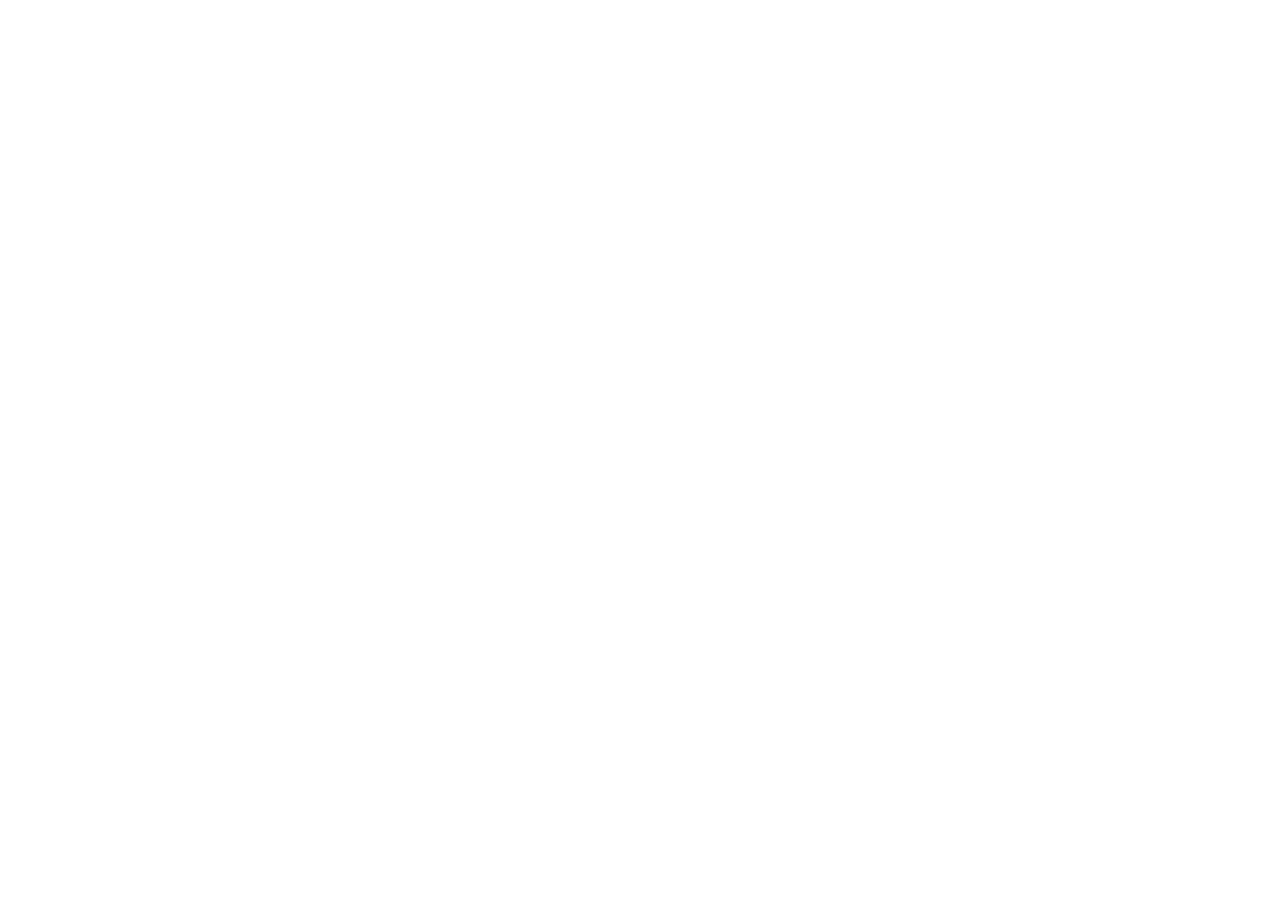
==== sales.html @ e820dfa2 "Merge pull request #1 from baradweelrawan/sales" ====
<!DOCTYPE html>
<html lang="en">
<head>
    <meta charset="UTF-8">
    <meta http-equiv="X-UA-Compatible" content="IE=edge">
    <meta name="viewport" content="width=device-width, initial-scale=1.0">
    <title>Document</title>
</head>
<body>
    
</body>
</html>
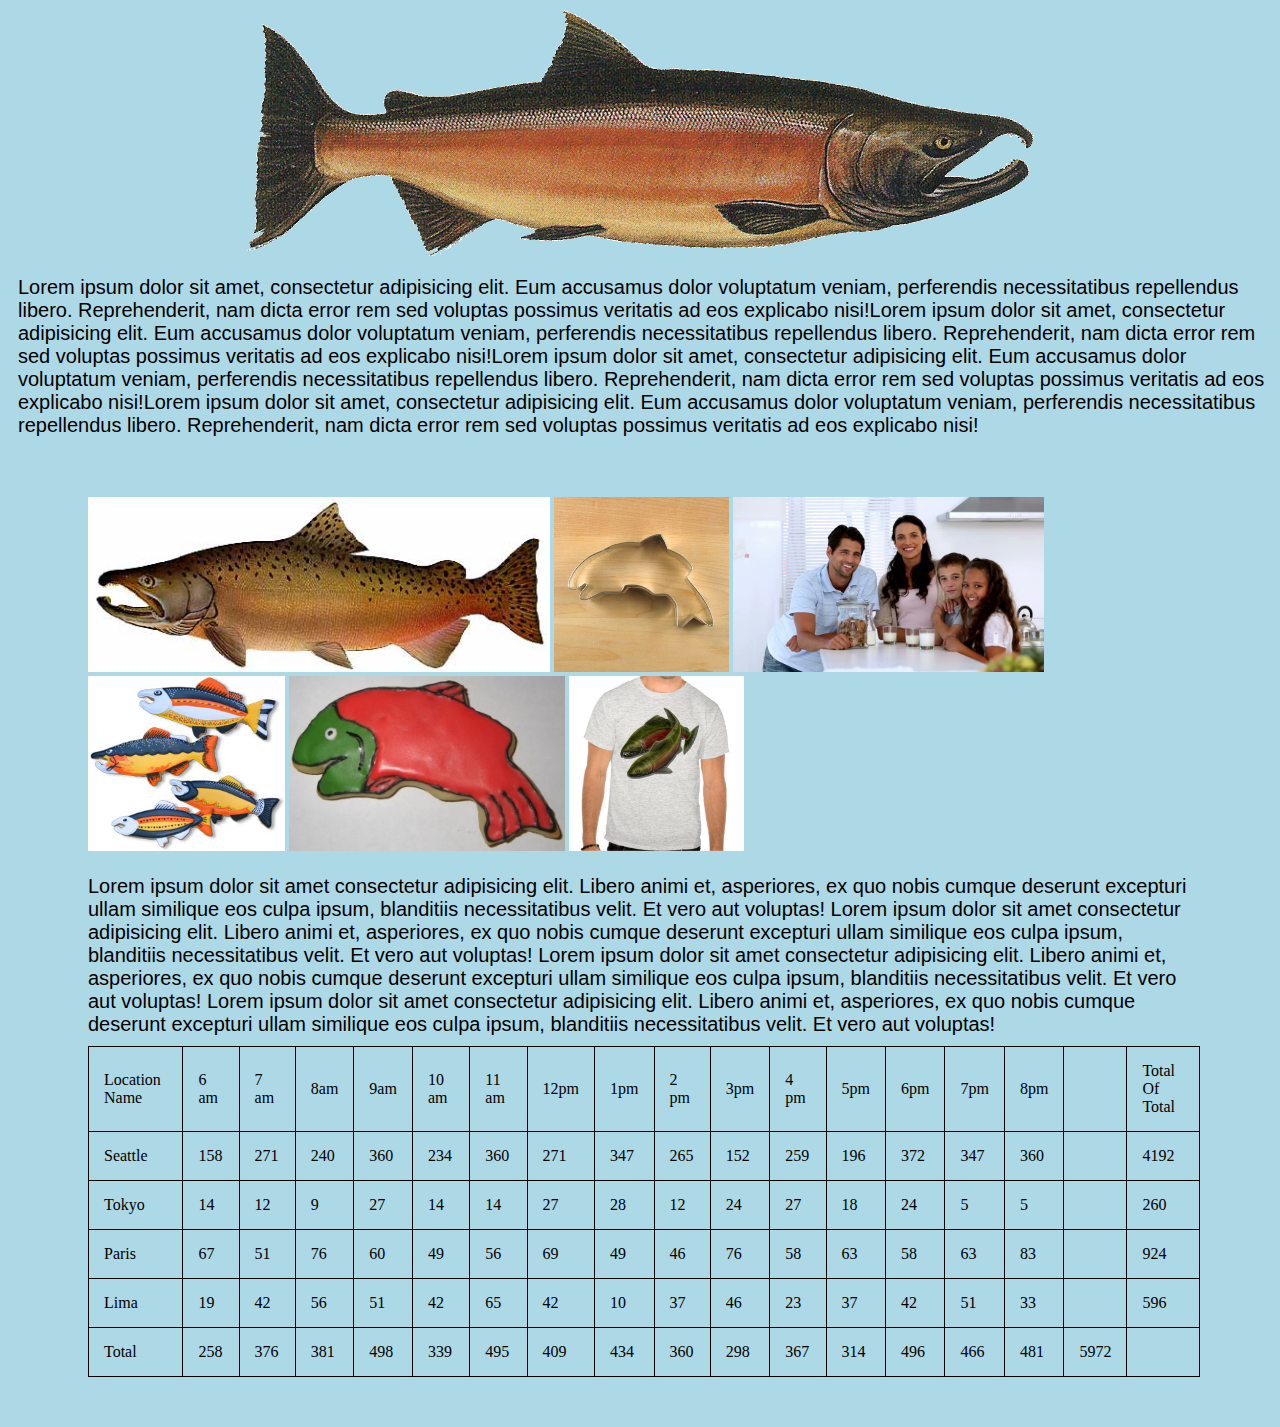
==== commit 48f00e42: "done" ====
--- a/sales.html
+++ b/sales.html
@@ -5,8 +5,40 @@
     <meta http-equiv="X-UA-Compatible" content="IE=edge">
     <meta name="viewport" content="width=device-width, initial-scale=1.0">
     <title>Document</title>
+    <link href= "css/style.css" type="text/css" rel="stylesheet"/>
+   
 </head>
 <body>
+  <header>
+    <img src="images/salmon.png" alt="" srcset="" />
+    <p>Lorem ipsum dolor sit amet, consectetur adipisicing elit. Eum accusamus dolor voluptatum veniam, perferendis necessitatibus repellendus libero.
+       Reprehenderit, nam dicta error rem sed voluptas possimus veritatis ad eos explicabo nisi!Lorem ipsum dolor sit amet, consectetur adipisicing elit. Eum accusamus dolor voluptatum veniam, perferendis necessitatibus repellendus libero.
+       Reprehenderit, nam dicta error rem sed voluptas possimus veritatis ad eos explicabo nisi!Lorem ipsum dolor sit amet, consectetur adipisicing elit. Eum accusamus dolor voluptatum veniam, perferendis necessitatibus repellendus libero.
+       Reprehenderit, nam dicta error rem sed voluptas possimus veritatis ad eos explicabo nisi!Lorem ipsum dolor sit amet, consectetur adipisicing elit. Eum accusamus dolor voluptatum veniam, perferendis necessitatibus repellendus libero.
+       Reprehenderit, nam dicta error rem sed voluptas possimus veritatis ad eos explicabo nisi!</p>
+  </header>
+  <main>
+  <div id ="sales"> 
+     <section>
+      <img src="images/chinook.jpg" alt="" srcset="" widt=100 height="175"/>
+      <img src="images/cutter.jpeg" alt="" srcset="" widt=100 height="175"/>
+      <img src="images/family.jpg" alt="" srcset="" widt=100 height="175"/>
+      <img src="images/fish.jpg" alt="" srcset="" widt=100 height="175"/>
+      <img src="images/frosted-cookie.jpg" alt="" srcset=""widt=100 height="175" />
+      <img src="images/shirt.jpg" alt="" srcset="" widt=100 height="175"/>
+      <p>
+        Lorem ipsum dolor sit amet consectetur adipisicing elit. Libero animi et, asperiores, ex quo nobis cumque
+         deserunt excepturi ullam similique eos culpa ipsum, blanditiis necessitatibus velit. Et vero aut voluptas! Lorem ipsum dolor sit amet consectetur adipisicing elit. Libero animi et, asperiores, ex quo nobis cumque
+         deserunt excepturi ullam similique eos culpa ipsum, blanditiis necessitatibus velit. Et vero aut voluptas! Lorem ipsum dolor sit amet consectetur adipisicing elit. Libero animi et, asperiores, ex quo nobis cumque
+         deserunt excepturi ullam similique eos culpa ipsum, blanditiis necessitatibus velit. Et vero aut voluptas! Lorem ipsum dolor sit amet consectetur adipisicing elit. Libero animi et, asperiores, ex quo nobis cumque
+         deserunt excepturi ullam similique eos culpa ipsum, blanditiis necessitatibus velit. Et vero aut voluptas!
+      </p>
+     </div> 
+     </section>
+             
+    </main> 
     
-</body>
+  <script src = "js/app.js"></script>
+ </body>
+ 
 </html>--- a/css/style.css
+++ b/css/style.css
@@ -0,0 +1,58 @@
+body{
+  background-color: lightblue;
+}
+table, th, td {
+  border: 1px solid black;
+}
+/*
+table {
+  width: 100%;
+}
+*/
+table {
+  border-collapse: collapse;
+}
+
+th, td {
+  padding: 15px;
+  text-align: left;
+}
+
+/*@media (max-width:480px) {
+  .urlCell{
+     visibility:hidden;
+  }
+  */
+header img{
+    margin: 10px auto 20px;
+    display: block;
+  /*  position: -webkit-sticky;
+    position: sticky;
+    top: 0;*/
+}  
+header p{
+  font-family: 'Gill Sans', 'Gill Sans MT', Calibri, 'Trebuchet MS', sans-serif;
+  font-size: 20px;
+  margin-bottom: 10px;
+  margin-left: 10px;
+  margin-top: 10px;
+}  
+
+#sales{
+  display:inline-block;
+  padding:50px ;
+  position: absolute;
+  float: left;
+  margin-top: auto;
+ /* margin: 80px;*/
+ margin-left: 30px;
+ margin-right: 30px;
+ margin-bottom: 50px;
+ vertical-align: middle;
+}
+div section p{
+  font-family: 'Gill Sans', 'Gill Sans MT', Calibri, 'Trebuchet MS', sans-serif;
+  font-size: 20px;
+  margin-bottom: 10px;
+
+}
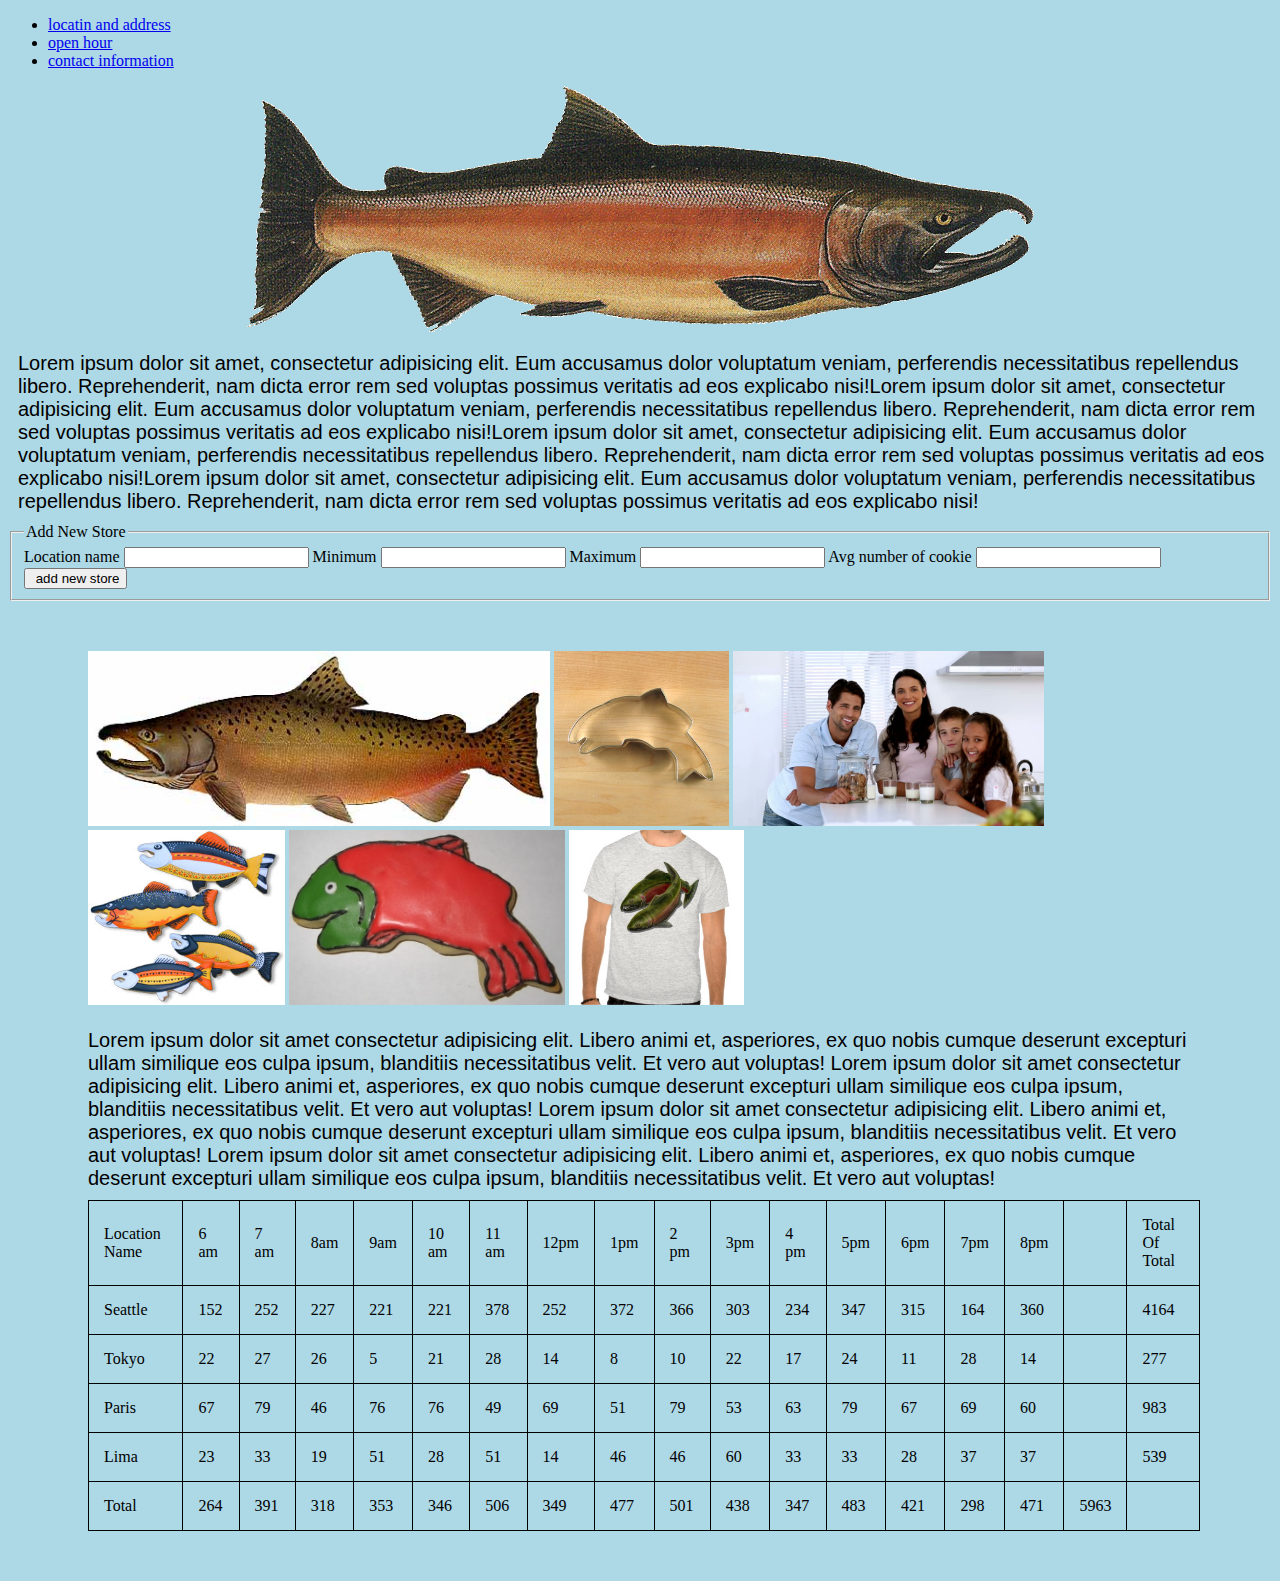
==== commit 99129569: "Add Form" ====
--- a/sales.html
+++ b/sales.html
@@ -10,14 +10,50 @@
 </head>
 <body>
   <header>
+    <ul>
+      <li>
+        <a href="#"> locatin and address</a> 
+
+      </li>
+      <li>
+        <a href="#">open hour</a>
+      </li>
+      <li>
+        <a href="#">contact information</a>
+      </li>
+      
+
+    </ul>
     <img src="images/salmon.png" alt="" srcset="" />
     <p>Lorem ipsum dolor sit amet, consectetur adipisicing elit. Eum accusamus dolor voluptatum veniam, perferendis necessitatibus repellendus libero.
        Reprehenderit, nam dicta error rem sed voluptas possimus veritatis ad eos explicabo nisi!Lorem ipsum dolor sit amet, consectetur adipisicing elit. Eum accusamus dolor voluptatum veniam, perferendis necessitatibus repellendus libero.
        Reprehenderit, nam dicta error rem sed voluptas possimus veritatis ad eos explicabo nisi!Lorem ipsum dolor sit amet, consectetur adipisicing elit. Eum accusamus dolor voluptatum veniam, perferendis necessitatibus repellendus libero.
        Reprehenderit, nam dicta error rem sed voluptas possimus veritatis ad eos explicabo nisi!Lorem ipsum dolor sit amet, consectetur adipisicing elit. Eum accusamus dolor voluptatum veniam, perferendis necessitatibus repellendus libero.
        Reprehenderit, nam dicta error rem sed voluptas possimus veritatis ad eos explicabo nisi!</p>
+
+      
   </header>
   <main>
+    <form action="" id="storeForm" >
+      <fieldset>
+        <legend> Add New Store</legend>
+        <label for="location">Location name</label>
+        <input id="location" name="location" type="text" placholder="location"></label>
+
+        <label for="seatMin">Minimum</label>
+        <input id="seatMin" name="seatMin" type="text" placholder="seatMin"></label>
+
+        <label for="seatMax">Maximum</label>
+        <input id="seatMax" name="seatMax" type="text" placholder="seatMax"></label>
+
+        <label for="avgCookie">Avg number of cookie</label>
+        <input id="avgCookie" name="avgCookie" type="text" placholder="avgCookie"></label>
+
+        <input type="submit" value=" add new store" />
+
+
+      </fieldset>
+    </form>
   <div id ="sales"> 
      <section>
       <img src="images/chinook.jpg" alt="" srcset="" widt=100 height="175"/>
@@ -37,7 +73,6 @@
      </section>
              
     </main> 
-    
   <script src = "js/app.js"></script>
  </body>
  
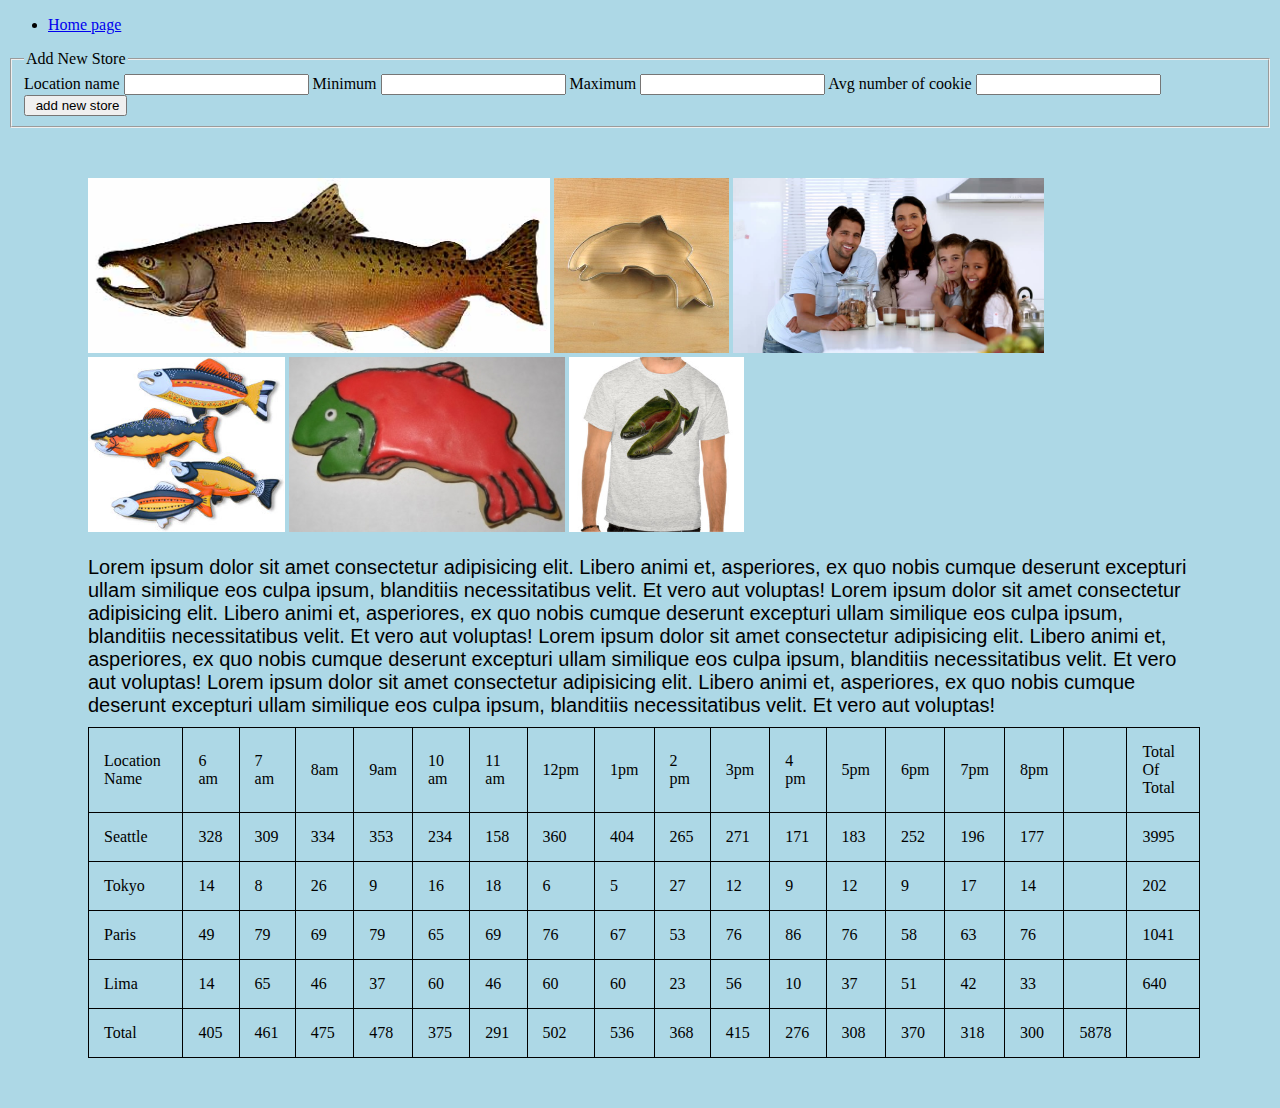
==== commit fd11504f: "add form" ====
--- a/sales.html
+++ b/sales.html
@@ -10,28 +10,13 @@
 </head>
 <body>
   <header>
+    <nav>
     <ul>
       <li>
-        <a href="#"> locatin and address</a> 
-
+        <a href="index.html"> Home page</a> 
       </li>
-      <li>
-        <a href="#">open hour</a>
-      </li>
-      <li>
-        <a href="#">contact information</a>
-      </li>
-      
-
     </ul>
-    <img src="images/salmon.png" alt="" srcset="" />
-    <p>Lorem ipsum dolor sit amet, consectetur adipisicing elit. Eum accusamus dolor voluptatum veniam, perferendis necessitatibus repellendus libero.
-       Reprehenderit, nam dicta error rem sed voluptas possimus veritatis ad eos explicabo nisi!Lorem ipsum dolor sit amet, consectetur adipisicing elit. Eum accusamus dolor voluptatum veniam, perferendis necessitatibus repellendus libero.
-       Reprehenderit, nam dicta error rem sed voluptas possimus veritatis ad eos explicabo nisi!Lorem ipsum dolor sit amet, consectetur adipisicing elit. Eum accusamus dolor voluptatum veniam, perferendis necessitatibus repellendus libero.
-       Reprehenderit, nam dicta error rem sed voluptas possimus veritatis ad eos explicabo nisi!Lorem ipsum dolor sit amet, consectetur adipisicing elit. Eum accusamus dolor voluptatum veniam, perferendis necessitatibus repellendus libero.
-       Reprehenderit, nam dicta error rem sed voluptas possimus veritatis ad eos explicabo nisi!</p>
-
-      
+  </nav>
   </header>
   <main>
     <form action="" id="storeForm" >
